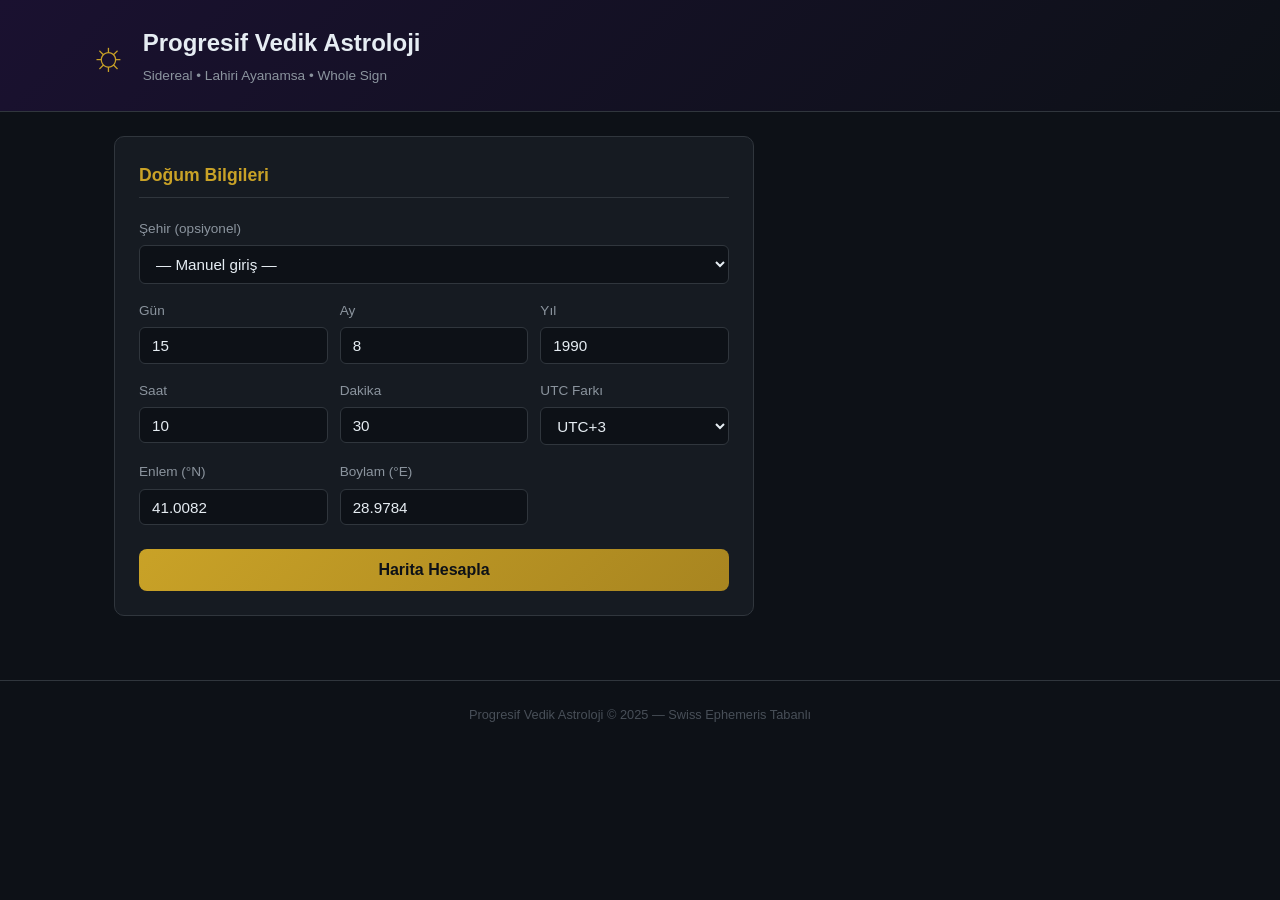
==== templates/index.html @ f2f2646b "feat: Vedik astroloji harita hesaplayıcı web uygulaması Flask tabanlı web uygulaması olarak Vedik as" ====
<!DOCTYPE html>
<html lang="tr">
<head>
    <meta charset="UTF-8">
    <meta name="viewport" content="width=device-width, initial-scale=1.0">
    <title>Progresif Vedik Astroloji Haritası</title>
    <link rel="stylesheet" href="/static/css/style.css">
</head>
<body>

<!-- ── Header ────────────────────────────────────────────────── -->
<header class="app-header">
    <div class="header-content">
        <div class="logo">&#9788;</div>
        <div>
            <h1>Progresif Vedik Astroloji</h1>
            <p class="subtitle">Sidereal &bull; Lahiri Ayanamsa &bull; Whole Sign</p>
        </div>
    </div>
</header>

<!-- ── Main ──────────────────────────────────────────────────── -->
<main class="container">

    <!-- Input Form -->
    <section class="card form-card">
        <h2 class="card-title">Doğum Bilgileri</h2>
        <form id="chart-form">
            <!-- Şehir Seçimi -->
            <div class="form-group">
                <label for="city-select">Şehir (opsiyonel)</label>
                <select id="city-select">
                    <option value="">— Manuel giriş —</option>
                    <optgroup label="Türkiye">
                        <option value="41.0082,28.9784,3">İstanbul</option>
                        <option value="39.9334,32.8597,3">Ankara</option>
                        <option value="38.4237,27.1428,3">İzmir</option>
                        <option value="36.8969,30.7133,3">Antalya</option>
                        <option value="40.1885,29.0610,3">Bursa</option>
                        <option value="38.7312,35.4787,3">Kayseri</option>
                        <option value="37.0000,35.3213,3">Adana</option>
                        <option value="39.7477,37.0179,3">Sivas</option>
                        <option value="41.2867,36.33,3">Samsun</option>
                        <option value="39.9208,32.8541,3">Konya</option>
                        <option value="37.7765,29.0864,3">Denizli</option>
                        <option value="40.6565,29.2868,3">Kocaeli</option>
                        <option value="37.2153,28.3636,3">Muğla</option>
                        <option value="39.6484,27.8826,3">Balıkesir</option>
                        <option value="40.7667,30.3933,3">Sakarya</option>
                        <option value="41.2061,32.6204,3">Kastamonu</option>
                        <option value="40.2969,36.5544,3">Tokat</option>
                        <option value="39.7767,30.5206,3">Eskişehir</option>
                        <option value="37.7648,30.2889,3">Burdur</option>
                        <option value="37.0662,37.3833,3">Gaziantep</option>
                        <option value="37.9158,40.2189,3">Diyarbakır</option>
                        <option value="39.9035,41.2679,3">Erzurum</option>
                        <option value="41.0027,40.5234,3">Trabzon</option>
                        <option value="38.3552,38.3095,3">Elazığ</option>
                        <option value="38.7412,43.0,3">Van</option>
                    </optgroup>
                    <optgroup label="Uluslararası">
                        <option value="51.5074,-0.1278,0">Londra</option>
                        <option value="40.7128,-74.0060,-5">New York</option>
                        <option value="28.6139,77.2090,5.5">New Delhi</option>
                        <option value="52.5200,13.4050,1">Berlin</option>
                        <option value="48.8566,2.3522,1">Paris</option>
                        <option value="55.7558,37.6173,3">Moskova</option>
                        <option value="35.6762,139.6503,9">Tokyo</option>
                        <option value="-33.8688,151.2093,10">Sidney</option>
                        <option value="34.0522,-118.2437,-8">Los Angeles</option>
                        <option value="25.2048,55.2708,4">Dubai</option>
                    </optgroup>
                </select>
            </div>

            <!-- Tarih -->
            <div class="form-row">
                <div class="form-group">
                    <label for="day">Gün</label>
                    <input type="number" id="day" min="1" max="31" value="15" required>
                </div>
                <div class="form-group">
                    <label for="month">Ay</label>
                    <input type="number" id="month" min="1" max="12" value="8" required>
                </div>
                <div class="form-group">
                    <label for="year">Yıl</label>
                    <input type="number" id="year" min="1900" max="2100" value="1990" required>
                </div>
            </div>

            <!-- Saat -->
            <div class="form-row">
                <div class="form-group">
                    <label for="hour">Saat</label>
                    <input type="number" id="hour" min="0" max="23" value="10" required>
                </div>
                <div class="form-group">
                    <label for="minute">Dakika</label>
                    <input type="number" id="minute" min="0" max="59" value="30" required>
                </div>
                <div class="form-group">
                    <label for="tz_offset">UTC Farkı</label>
                    <select id="tz_offset">
                        <option value="-12">UTC-12</option>
                        <option value="-11">UTC-11</option>
                        <option value="-10">UTC-10</option>
                        <option value="-9">UTC-9</option>
                        <option value="-8">UTC-8</option>
                        <option value="-7">UTC-7</option>
                        <option value="-6">UTC-6</option>
                        <option value="-5">UTC-5</option>
                        <option value="-4">UTC-4</option>
                        <option value="-3">UTC-3</option>
                        <option value="-2">UTC-2</option>
                        <option value="-1">UTC-1</option>
                        <option value="0">UTC+0</option>
                        <option value="1">UTC+1</option>
                        <option value="2">UTC+2</option>
                        <option value="3" selected>UTC+3</option>
                        <option value="3.5">UTC+3:30</option>
                        <option value="4">UTC+4</option>
                        <option value="4.5">UTC+4:30</option>
                        <option value="5">UTC+5</option>
                        <option value="5.5">UTC+5:30</option>
                        <option value="5.75">UTC+5:45</option>
                        <option value="6">UTC+6</option>
                        <option value="7">UTC+7</option>
                        <option value="8">UTC+8</option>
                        <option value="9">UTC+9</option>
                        <option value="9.5">UTC+9:30</option>
                        <option value="10">UTC+10</option>
                        <option value="11">UTC+11</option>
                        <option value="12">UTC+12</option>
                    </select>
                </div>
            </div>

            <!-- Koordinatlar -->
            <div class="form-row">
                <div class="form-group">
                    <label for="lat">Enlem (°N)</label>
                    <input type="number" id="lat" step="0.0001" min="-90" max="90" value="41.0082" required>
                </div>
                <div class="form-group">
                    <label for="lon">Boylam (°E)</label>
                    <input type="number" id="lon" step="0.0001" min="-180" max="180" value="28.9784" required>
                </div>
            </div>

            <button type="submit" class="btn-calculate" id="btn-calculate">
                <span class="btn-text">Harita Hesapla</span>
                <span class="btn-loading" style="display:none;">Hesaplanıyor...</span>
            </button>
        </form>
    </section>

    <!-- Error -->
    <div id="error-box" class="error-box" style="display:none;"></div>

    <!-- Results -->
    <section id="results" style="display:none;">

        <!-- Summary -->
        <div class="card summary-card">
            <h2 class="card-title">Harita Özeti</h2>
            <div class="summary-grid" id="summary-content"></div>
        </div>

        <!-- Charts -->
        <div class="charts-row">
            <div class="card chart-card">
                <h2 class="card-title">D1 Rasi Haritası</h2>
                <div class="chart-container" id="d1-chart"></div>
            </div>
            <div class="card chart-card">
                <h2 class="card-title">D9 Navamsha Haritası</h2>
                <div class="chart-container" id="d9-chart"></div>
            </div>
        </div>

        <!-- Planet Table -->
        <div class="card">
            <h2 class="card-title">Gezegen Pozisyonları (D1 Rasi)</h2>
            <div class="table-wrapper">
                <table class="data-table" id="planets-table">
                    <thead>
                        <tr>
                            <th>Gezegen</th>
                            <th>Burç</th>
                            <th>Derece</th>
                            <th>Ev</th>
                            <th>R</th>
                        </tr>
                    </thead>
                    <tbody></tbody>
                </table>
            </div>
        </div>

        <!-- Nakshatra Table -->
        <div class="card">
            <h2 class="card-title">Nakshatra Bilgileri</h2>
            <div class="table-wrapper">
                <table class="data-table" id="nakshatra-table">
                    <thead>
                        <tr>
                            <th>Gezegen</th>
                            <th>Nakshatra</th>
                            <th>Pada</th>
                            <th>Lord</th>
                        </tr>
                    </thead>
                    <tbody></tbody>
                </table>
            </div>
        </div>

        <!-- Navamsha Table -->
        <div class="card">
            <h2 class="card-title">D9 Navamsha Pozisyonları</h2>
            <div class="table-wrapper">
                <table class="data-table" id="navamsha-table">
                    <thead>
                        <tr>
                            <th>Gezegen</th>
                            <th>D9 Burç</th>
                            <th>D9 Derece</th>
                        </tr>
                    </thead>
                    <tbody></tbody>
                </table>
            </div>
        </div>

        <!-- Dasha Table -->
        <div class="card">
            <h2 class="card-title">Vimshottari Maha Dasha</h2>
            <div class="table-wrapper">
                <table class="data-table" id="dasha-table">
                    <thead>
                        <tr>
                            <th>Dasha Lord</th>
                            <th>Süre (Yıl)</th>
                            <th>Başlangıç</th>
                            <th>Bitiş</th>
                            <th></th>
                        </tr>
                    </thead>
                    <tbody></tbody>
                </table>
            </div>
        </div>

        <!-- Footer Note -->
        <div class="card note-card">
            <p>Tüm pozisyonlar <strong>Sidereal (Lahiri Ayanamsa)</strong> sistemindedir. Ev sistemi: <strong>Whole Sign</strong>.</p>
        </div>

    </section>
</main>

<footer class="app-footer">
    <p>Progresif Vedik Astroloji &copy; 2025 &mdash; Swiss Ephemeris Tabanlı</p>
</footer>

<script src="/static/js/chart.js"></script>
</body>
</html>
---- static/css/style.css ----
/* ── Progresif Vedik Astroloji — Tema ─────────────────────────── */

:root {
    --bg-primary: #0d1117;
    --bg-card: #161b22;
    --bg-input: #0d1117;
    --border: #30363d;
    --border-focus: #c9a227;
    --accent-gold: #c9a227;
    --accent-gold-dim: rgba(201, 162, 39, 0.15);
    --accent-purple: #7c5cbf;
    --text-primary: #e6edf3;
    --text-secondary: #8b949e;
    --text-muted: #484f58;
    --danger: #f85149;
    --success: #3fb950;

    /* Planet Colors */
    --planet-su: #f0a030;
    --planet-mo: #c0c8d8;
    --planet-ma: #e05040;
    --planet-me: #50b860;
    --planet-ju: #e8b030;
    --planet-ve: #d870b8;
    --planet-sa: #5888c8;
    --planet-ra: #808890;
    --planet-ke: #808890;
}

* {
    margin: 0;
    padding: 0;
    box-sizing: border-box;
}

body {
    font-family: -apple-system, BlinkMacSystemFont, "Segoe UI", Roboto,
                 "Helvetica Neue", Arial, sans-serif;
    background: var(--bg-primary);
    color: var(--text-primary);
    line-height: 1.6;
    min-height: 100vh;
}

/* ── Header ──────────────────────────────────────────────────── */

.app-header {
    background: linear-gradient(135deg, #1a1130 0%, #0d1117 100%);
    border-bottom: 1px solid var(--border);
    padding: 1.5rem 2rem;
}

.header-content {
    max-width: 1100px;
    margin: 0 auto;
    display: flex;
    align-items: center;
    gap: 1rem;
}

.logo {
    font-size: 2.5rem;
    color: var(--accent-gold);
    line-height: 1;
}

.app-header h1 {
    font-size: 1.5rem;
    font-weight: 700;
    color: var(--text-primary);
}

.subtitle {
    font-size: 0.85rem;
    color: var(--text-secondary);
    margin-top: 0.15rem;
}

/* ── Container ───────────────────────────────────────────────── */

.container {
    max-width: 1100px;
    margin: 0 auto;
    padding: 1.5rem;
}

/* ── Cards ────────────────────────────────────────────────────── */

.card {
    background: var(--bg-card);
    border: 1px solid var(--border);
    border-radius: 10px;
    padding: 1.5rem;
    margin-bottom: 1.5rem;
}

.card-title {
    font-size: 1.1rem;
    font-weight: 600;
    color: var(--accent-gold);
    margin-bottom: 1.25rem;
    padding-bottom: 0.5rem;
    border-bottom: 1px solid var(--border);
}

/* ── Form ─────────────────────────────────────────────────────── */

.form-card {
    max-width: 640px;
}

.form-group {
    margin-bottom: 1rem;
}

.form-group label {
    display: block;
    font-size: 0.85rem;
    color: var(--text-secondary);
    margin-bottom: 0.35rem;
    font-weight: 500;
}

.form-group input,
.form-group select {
    width: 100%;
    padding: 0.55rem 0.75rem;
    background: var(--bg-input);
    border: 1px solid var(--border);
    border-radius: 6px;
    color: var(--text-primary);
    font-size: 0.95rem;
    transition: border-color 0.2s;
}

.form-group input:focus,
.form-group select:focus {
    outline: none;
    border-color: var(--border-focus);
    box-shadow: 0 0 0 3px var(--accent-gold-dim);
}

.form-row {
    display: grid;
    grid-template-columns: repeat(3, 1fr);
    gap: 0.75rem;
}

.btn-calculate {
    width: 100%;
    padding: 0.75rem;
    margin-top: 0.5rem;
    background: linear-gradient(135deg, var(--accent-gold), #a88520);
    border: none;
    border-radius: 8px;
    color: #0d1117;
    font-size: 1rem;
    font-weight: 700;
    cursor: pointer;
    transition: opacity 0.2s, transform 0.1s;
}

.btn-calculate:hover {
    opacity: 0.9;
}

.btn-calculate:active {
    transform: scale(0.98);
}

.btn-calculate:disabled {
    opacity: 0.5;
    cursor: not-allowed;
}

/* ── Error ────────────────────────────────────────────────────── */

.error-box {
    background: rgba(248, 81, 73, 0.1);
    border: 1px solid var(--danger);
    border-radius: 8px;
    padding: 1rem 1.25rem;
    margin-bottom: 1.5rem;
    color: var(--danger);
    font-size: 0.9rem;
}

/* ── Summary ──────────────────────────────────────────────────── */

.summary-grid {
    display: grid;
    grid-template-columns: repeat(auto-fit, minmax(200px, 1fr));
    gap: 1rem;
}

.summary-item {
    background: var(--bg-primary);
    border: 1px solid var(--border);
    border-radius: 8px;
    padding: 0.85rem 1rem;
}

.summary-item .label {
    font-size: 0.75rem;
    color: var(--text-secondary);
    text-transform: uppercase;
    letter-spacing: 0.05em;
    margin-bottom: 0.25rem;
}

.summary-item .value {
    font-size: 1rem;
    font-weight: 600;
    color: var(--text-primary);
}

.summary-item .value.gold {
    color: var(--accent-gold);
}

/* ── Charts ───────────────────────────────────────────────────── */

.charts-row {
    display: grid;
    grid-template-columns: 1fr 1fr;
    gap: 1.5rem;
    margin-bottom: 1.5rem;
}

.chart-card {
    margin-bottom: 0;
}

.chart-container {
    display: flex;
    justify-content: center;
    align-items: center;
    padding: 0.5rem;
}

.chart-container svg {
    max-width: 100%;
    height: auto;
}

/* ── Tables ───────────────────────────────────────────────────── */

.table-wrapper {
    overflow-x: auto;
}

.data-table {
    width: 100%;
    border-collapse: collapse;
    font-size: 0.9rem;
}

.data-table thead th {
    text-align: left;
    padding: 0.6rem 0.75rem;
    font-size: 0.8rem;
    color: var(--text-secondary);
    text-transform: uppercase;
    letter-spacing: 0.04em;
    border-bottom: 1px solid var(--border);
    white-space: nowrap;
}

.data-table tbody td {
    padding: 0.55rem 0.75rem;
    border-bottom: 1px solid rgba(48, 54, 61, 0.5);
    white-space: nowrap;
}

.data-table tbody tr:hover {
    background: rgba(201, 162, 39, 0.04);
}

.data-table tbody tr:last-child td {
    border-bottom: none;
}

.retro-badge {
    display: inline-block;
    background: rgba(248, 81, 73, 0.15);
    color: var(--danger);
    font-size: 0.75rem;
    font-weight: 700;
    padding: 0.1rem 0.4rem;
    border-radius: 4px;
}

.birth-badge {
    display: inline-block;
    background: var(--accent-gold-dim);
    color: var(--accent-gold);
    font-size: 0.75rem;
    font-weight: 600;
    padding: 0.1rem 0.5rem;
    border-radius: 4px;
}

/* Planet color classes */
.planet-Su { color: var(--planet-su); }
.planet-Mo { color: var(--planet-mo); }
.planet-Ma { color: var(--planet-ma); }
.planet-Me { color: var(--planet-me); }
.planet-Ju { color: var(--planet-ju); }
.planet-Ve { color: var(--planet-ve); }
.planet-Sa { color: var(--planet-sa); }
.planet-Ra { color: var(--planet-ra); }
.planet-Ke { color: var(--planet-ke); }

/* ── Note Card ────────────────────────────────────────────────── */

.note-card {
    text-align: center;
    font-size: 0.85rem;
    color: var(--text-secondary);
}

.note-card strong {
    color: var(--text-primary);
}

/* ── Footer ───────────────────────────────────────────────────── */

.app-footer {
    text-align: center;
    padding: 1.5rem;
    font-size: 0.8rem;
    color: var(--text-muted);
    border-top: 1px solid var(--border);
    margin-top: 1rem;
}

/* ── Responsive ───────────────────────────────────────────────── */

@media (max-width: 768px) {
    .charts-row {
        grid-template-columns: 1fr;
    }

    .form-row {
        grid-template-columns: 1fr 1fr;
    }

    .summary-grid {
        grid-template-columns: 1fr 1fr;
    }

    .container {
        padding: 1rem;
    }

    .app-header {
        padding: 1rem;
    }
}

@media (max-width: 480px) {
    .form-row {
        grid-template-columns: 1fr;
    }

    .summary-grid {
        grid-template-columns: 1fr;
    }
}
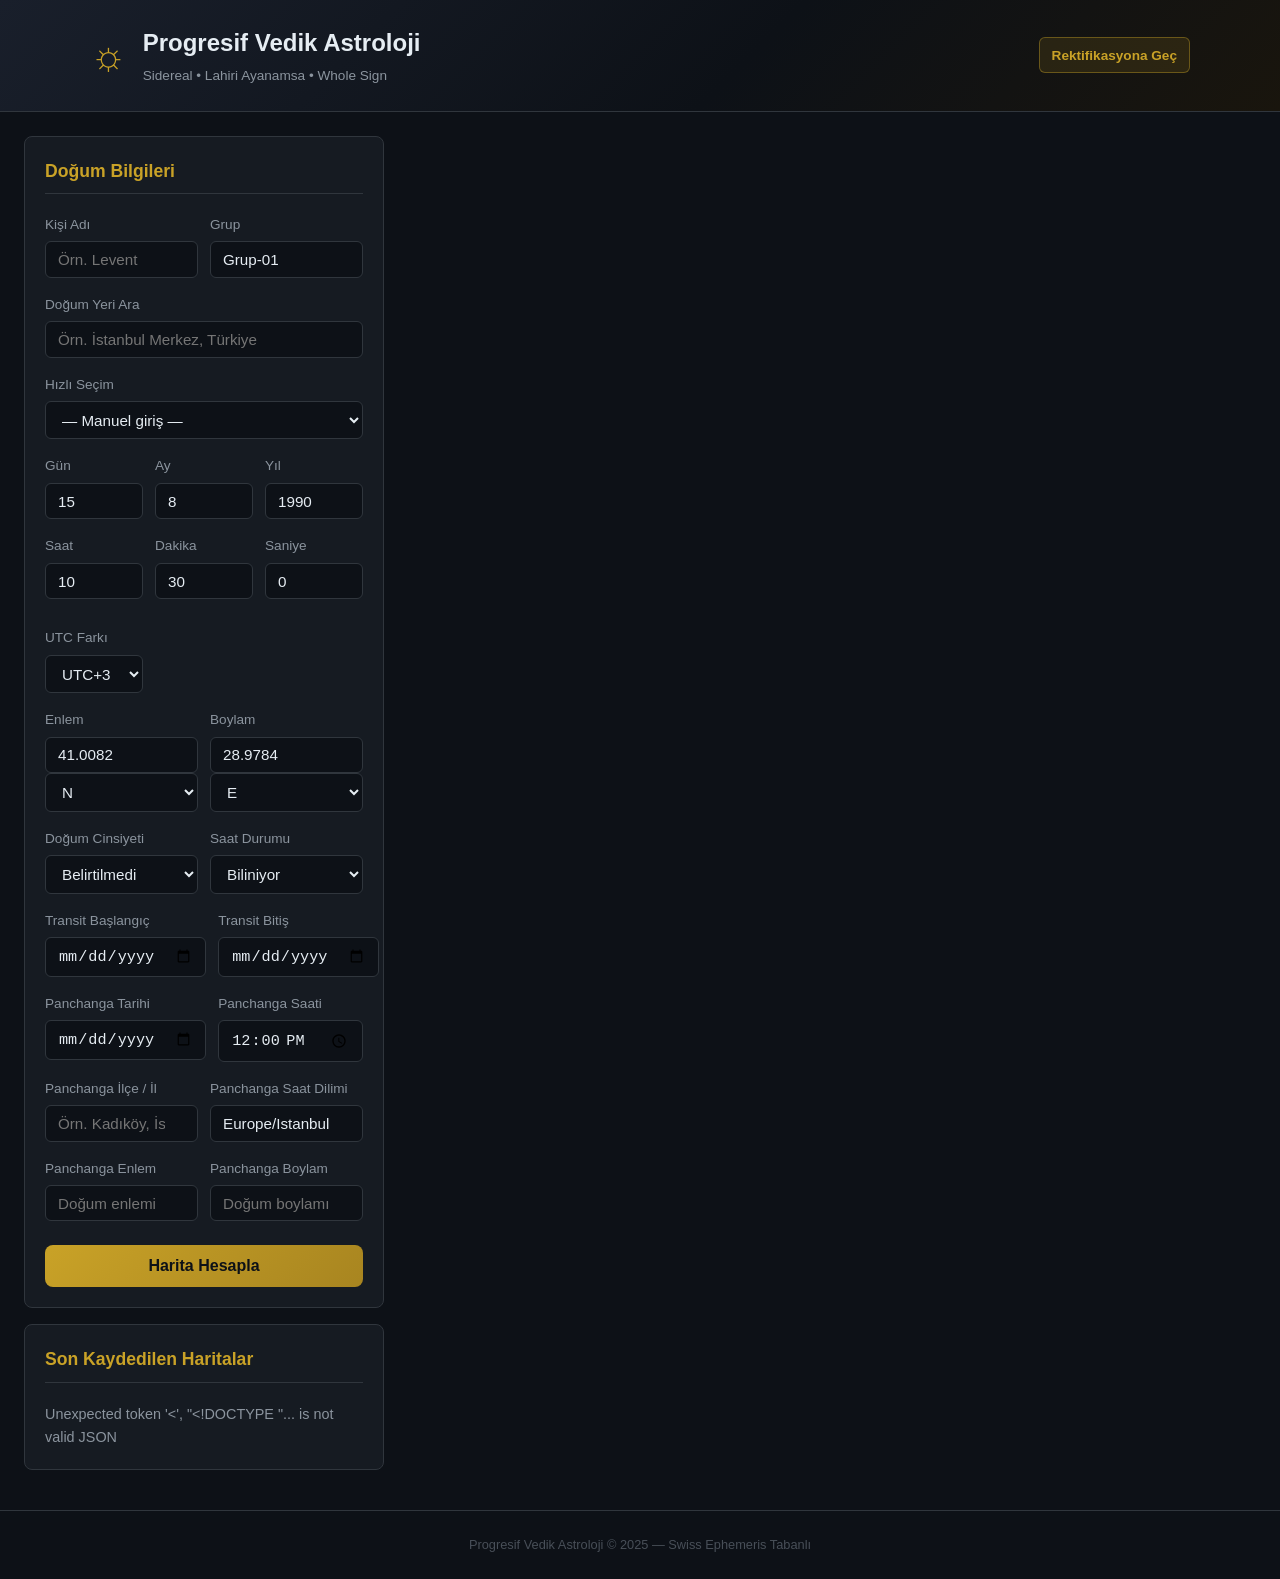
==== commit 02c40a9c: "checkpoint: engine 0.3.0 + mimari durum raporu + CLAUDE.md guncelleme" ====
--- a/templates/index.html
+++ b/templates/index.html
@@ -4,6 +4,11 @@
     <meta charset="UTF-8">
     <meta name="viewport" content="width=device-width, initial-scale=1.0">
     <title>Progresif Vedik Astroloji Haritası</title>
+    <script>
+        if (window.location.protocol === 'file:') {
+            window.location.replace('http://127.0.0.1:5000/');
+        }
+    </script>
     <link rel="stylesheet" href="/static/css/style.css">
 </head>
 <body>
@@ -16,92 +21,123 @@
             <h1>Progresif Vedik Astroloji</h1>
             <p class="subtitle">Sidereal &bull; Lahiri Ayanamsa &bull; Whole Sign</p>
         </div>
+        <div class="header-actions">
+            <button
+                class="header-link-button"
+                id="btn-open-rectification"
+                type="button"
+            >Rektifikasyona Geç</button>
+        </div>
     </div>
 </header>
 
 <!-- ── Main ──────────────────────────────────────────────────── -->
 <main class="container">
 
-    <!-- Input Form -->
-    <section class="card form-card">
-        <h2 class="card-title">Doğum Bilgileri</h2>
-        <form id="chart-form">
-            <!-- Şehir Seçimi -->
-            <div class="form-group">
-                <label for="city-select">Şehir (opsiyonel)</label>
-                <select id="city-select">
-                    <option value="">— Manuel giriş —</option>
-                    <optgroup label="Türkiye">
-                        <option value="41.0082,28.9784,3">İstanbul</option>
-                        <option value="39.9334,32.8597,3">Ankara</option>
-                        <option value="38.4237,27.1428,3">İzmir</option>
-                        <option value="36.8969,30.7133,3">Antalya</option>
-                        <option value="40.1885,29.0610,3">Bursa</option>
-                        <option value="38.7312,35.4787,3">Kayseri</option>
-                        <option value="37.0000,35.3213,3">Adana</option>
-                        <option value="39.7477,37.0179,3">Sivas</option>
-                        <option value="41.2867,36.33,3">Samsun</option>
-                        <option value="39.9208,32.8541,3">Konya</option>
-                        <option value="37.7765,29.0864,3">Denizli</option>
-                        <option value="40.6565,29.2868,3">Kocaeli</option>
-                        <option value="37.2153,28.3636,3">Muğla</option>
-                        <option value="39.6484,27.8826,3">Balıkesir</option>
-                        <option value="40.7667,30.3933,3">Sakarya</option>
-                        <option value="41.2061,32.6204,3">Kastamonu</option>
-                        <option value="40.2969,36.5544,3">Tokat</option>
-                        <option value="39.7767,30.5206,3">Eskişehir</option>
-                        <option value="37.7648,30.2889,3">Burdur</option>
-                        <option value="37.0662,37.3833,3">Gaziantep</option>
-                        <option value="37.9158,40.2189,3">Diyarbakır</option>
-                        <option value="39.9035,41.2679,3">Erzurum</option>
-                        <option value="41.0027,40.5234,3">Trabzon</option>
-                        <option value="38.3552,38.3095,3">Elazığ</option>
-                        <option value="38.7412,43.0,3">Van</option>
-                    </optgroup>
-                    <optgroup label="Uluslararası">
-                        <option value="51.5074,-0.1278,0">Londra</option>
-                        <option value="40.7128,-74.0060,-5">New York</option>
-                        <option value="28.6139,77.2090,5.5">New Delhi</option>
-                        <option value="52.5200,13.4050,1">Berlin</option>
-                        <option value="48.8566,2.3522,1">Paris</option>
-                        <option value="55.7558,37.6173,3">Moskova</option>
-                        <option value="35.6762,139.6503,9">Tokyo</option>
-                        <option value="-33.8688,151.2093,10">Sidney</option>
-                        <option value="34.0522,-118.2437,-8">Los Angeles</option>
-                        <option value="25.2048,55.2708,4">Dubai</option>
-                    </optgroup>
-                </select>
-            </div>
-
-            <!-- Tarih -->
-            <div class="form-row">
-                <div class="form-group">
-                    <label for="day">Gün</label>
-                    <input type="number" id="day" min="1" max="31" value="15" required>
-                </div>
-                <div class="form-group">
-                    <label for="month">Ay</label>
-                    <input type="number" id="month" min="1" max="12" value="8" required>
-                </div>
-                <div class="form-group">
-                    <label for="year">Yıl</label>
-                    <input type="number" id="year" min="1900" max="2100" value="1990" required>
-                </div>
-            </div>
-
-            <!-- Saat -->
-            <div class="form-row">
-                <div class="form-group">
-                    <label for="hour">Saat</label>
-                    <input type="number" id="hour" min="0" max="23" value="10" required>
-                </div>
-                <div class="form-group">
-                    <label for="minute">Dakika</label>
-                    <input type="number" id="minute" min="0" max="59" value="30" required>
-                </div>
-                <div class="form-group">
-                    <label for="tz_offset">UTC Farkı</label>
-                    <select id="tz_offset">
+    <div class="workspace-grid">
+        <!-- Input Form -->
+        <aside class="control-panel">
+            <section class="card form-card">
+                <h2 class="card-title">Doğum Bilgileri</h2>
+                <form id="chart-form">
+                    <!-- Kişi -->
+                    <div class="form-row compact">
+                        <div class="form-group">
+                            <label for="person-name">Kişi Adı</label>
+                            <input type="text" id="person-name" placeholder="Örn. Levent">
+                        </div>
+                        <div class="form-group">
+                            <label for="group-name">Grup</label>
+                            <input type="text" id="group-name" value="Grup-01">
+                        </div>
+                    </div>
+
+                    <!-- Şehir Seçimi -->
+                    <div class="form-group">
+                        <label for="birth-place-search">Doğum Yeri Ara</label>
+                        <input type="text" id="birth-place-search" list="birth-place-options" placeholder="Örn. İstanbul Merkez, Türkiye">
+                        <datalist id="birth-place-options"></datalist>
+                    </div>
+
+                    <div class="form-group">
+                        <label for="city-select">Hızlı Seçim</label>
+                        <select id="city-select">
+                            <option value="">— Manuel giriş —</option>
+                            <optgroup label="Türkiye">
+                                <option value="41.0082,28.9784,3">İstanbul</option>
+                                <option value="39.9334,32.8597,3">Ankara</option>
+                                <option value="38.4237,27.1428,3">İzmir</option>
+                                <option value="36.8969,30.7133,3">Antalya</option>
+                                <option value="40.1885,29.0610,3">Bursa</option>
+                                <option value="38.7312,35.4787,3">Kayseri</option>
+                                <option value="37.0000,35.3213,3">Adana</option>
+                                <option value="39.7477,37.0179,3">Sivas</option>
+                                <option value="41.2867,36.33,3">Samsun</option>
+                                <option value="39.9208,32.8541,3">Konya</option>
+                                <option value="37.7765,29.0864,3">Denizli</option>
+                                <option value="40.6565,29.2868,3">Kocaeli</option>
+                                <option value="37.2153,28.3636,3">Muğla</option>
+                                <option value="39.6484,27.8826,3">Balıkesir</option>
+                                <option value="40.7667,30.3933,3">Sakarya</option>
+                                <option value="41.2061,32.6204,3">Kastamonu</option>
+                                <option value="40.2969,36.5544,3">Tokat</option>
+                                <option value="39.7767,30.5206,3">Eskişehir</option>
+                                <option value="37.7648,30.2889,3">Burdur</option>
+                                <option value="37.0662,37.3833,3">Gaziantep</option>
+                                <option value="37.9158,40.2189,3">Diyarbakır</option>
+                                <option value="39.9035,41.2679,3">Erzurum</option>
+                                <option value="41.0027,40.5234,3">Trabzon</option>
+                                <option value="38.3552,38.3095,3">Elazığ</option>
+                                <option value="38.7412,43.0,3">Van</option>
+                            </optgroup>
+                            <optgroup label="Uluslararası">
+                                <option value="51.5074,-0.1278,0">Londra</option>
+                                <option value="40.7128,-74.0060,-5">New York</option>
+                                <option value="28.6139,77.2090,5.5">New Delhi</option>
+                                <option value="52.5200,13.4050,1">Berlin</option>
+                                <option value="48.8566,2.3522,1">Paris</option>
+                                <option value="55.7558,37.6173,3">Moskova</option>
+                                <option value="35.6762,139.6503,9">Tokyo</option>
+                                <option value="-33.8688,151.2093,10">Sidney</option>
+                                <option value="34.0522,-118.2437,-8">Los Angeles</option>
+                                <option value="25.2048,55.2708,4">Dubai</option>
+                            </optgroup>
+                        </select>
+                    </div>
+
+                    <!-- Tarih -->
+                    <div class="form-row">
+                        <div class="form-group">
+                            <label for="day">Gün</label>
+                            <input type="number" id="day" min="1" max="31" value="15" required>
+                        </div>
+                        <div class="form-group">
+                            <label for="month">Ay</label>
+                            <input type="number" id="month" min="1" max="12" value="8" required>
+                        </div>
+                        <div class="form-group">
+                            <label for="year">Yıl</label>
+                            <input type="number" id="year" min="1900" max="2100" value="1990" required>
+                        </div>
+                    </div>
+
+                    <!-- Saat -->
+                    <div class="form-row">
+                        <div class="form-group">
+                            <label for="hour">Saat</label>
+                            <input type="number" id="hour" min="0" max="23" value="10" required>
+                        </div>
+                        <div class="form-group">
+                            <label for="minute">Dakika</label>
+                            <input type="number" id="minute" min="0" max="59" value="30" required>
+                        </div>
+                        <div class="form-group">
+                            <label for="second">Saniye</label>
+                            <input type="number" id="second" min="0" max="59" value="0" required>
+                        </div>
+                        <div class="form-group">
+                            <label for="tz_offset">UTC Farkı</label>
+                            <select id="tz_offset">
                         <option value="-12">UTC-12</option>
                         <option value="-11">UTC-11</option>
                         <option value="-10">UTC-10</option>
@@ -132,132 +168,435 @@
                         <option value="10">UTC+10</option>
                         <option value="11">UTC+11</option>
                         <option value="12">UTC+12</option>
-                    </select>
-                </div>
-            </div>
-
-            <!-- Koordinatlar -->
-            <div class="form-row">
-                <div class="form-group">
-                    <label for="lat">Enlem (°N)</label>
-                    <input type="number" id="lat" step="0.0001" min="-90" max="90" value="41.0082" required>
-                </div>
-                <div class="form-group">
-                    <label for="lon">Boylam (°E)</label>
-                    <input type="number" id="lon" step="0.0001" min="-180" max="180" value="28.9784" required>
-                </div>
-            </div>
-
-            <button type="submit" class="btn-calculate" id="btn-calculate">
-                <span class="btn-text">Harita Hesapla</span>
-                <span class="btn-loading" style="display:none;">Hesaplanıyor...</span>
-            </button>
-        </form>
-    </section>
-
-    <!-- Error -->
-    <div id="error-box" class="error-box" style="display:none;"></div>
-
-    <!-- Results -->
-    <section id="results" style="display:none;">
-
-        <!-- Summary -->
-        <div class="card summary-card">
-            <h2 class="card-title">Harita Özeti</h2>
-            <div class="summary-grid" id="summary-content"></div>
+                            </select>
+                        </div>
+                    </div>
+
+                    <!-- Koordinatlar -->
+                    <div class="form-row compact">
+                        <div class="form-group">
+                            <label for="lat">Enlem</label>
+                            <input type="number" id="lat" step="0.0001" min="-90" max="90" value="41.0082" required>
+                            <select id="lat_direction">
+                                <option value="N" selected>N</option>
+                                <option value="S">S</option>
+                            </select>
+                        </div>
+                        <div class="form-group">
+                            <label for="lon">Boylam</label>
+                            <input type="number" id="lon" step="0.0001" min="-180" max="180" value="28.9784" required>
+                            <select id="lon_direction">
+                                <option value="E" selected>E</option>
+                                <option value="W">W</option>
+                            </select>
+                        </div>
+                    </div>
+
+                    <div class="form-row compact">
+                        <div class="form-group">
+                            <label for="birth-sex">Doğum Cinsiyeti</label>
+                            <select id="birth-sex">
+                                <option value="">Belirtilmedi</option>
+                                <option value="female">Kadın</option>
+                                <option value="male">Erkek</option>
+                            </select>
+                        </div>
+                        <div class="form-group">
+                            <label for="birth-time-status">Saat Durumu</label>
+                            <select id="birth-time-status">
+                                <option value="unknown">Rektifikasyonsuz</option>
+                                <option value="known" selected>Biliniyor</option>
+                                <option value="rectified">Rektifikasyonlu</option>
+                            </select>
+                        </div>
+                    </div>
+
+                    <!-- Transit Referansı -->
+                    <div class="form-row compact">
+                        <div class="form-group">
+                            <label for="transit-start-date">Transit Başlangıç</label>
+                            <input type="date" id="transit-start-date">
+                        </div>
+                        <div class="form-group">
+                            <label for="transit-end-date">Transit Bitiş</label>
+                            <input type="date" id="transit-end-date">
+                        </div>
+                    </div>
+
+                    <!-- Panchanga Referansı -->
+                    <div class="form-row compact">
+                        <div class="form-group">
+                            <label for="panchanga-date">Panchanga Tarihi</label>
+                            <input type="date" id="panchanga-date">
+                        </div>
+                        <div class="form-group">
+                            <label for="panchanga-time">Panchanga Saati</label>
+                            <input type="time" id="panchanga-time" value="12:00">
+                        </div>
+                    </div>
+                    <div class="form-row compact">
+                        <div class="form-group">
+                            <label for="panchanga-place">Panchanga İlçe / İl</label>
+                            <input type="text" id="panchanga-place" list="panchanga-place-options" placeholder="Örn. Kadıköy, İstanbul">
+                            <datalist id="panchanga-place-options"></datalist>
+                        </div>
+                        <div class="form-group">
+                            <label for="panchanga-timezone-id">Panchanga Saat Dilimi</label>
+                            <input type="text" id="panchanga-timezone-id" value="Europe/Istanbul">
+                        </div>
+                    </div>
+                    <div class="form-row compact">
+                        <div class="form-group">
+                            <label for="panchanga-lat">Panchanga Enlem</label>
+                            <input type="number" id="panchanga-lat" step="0.0001" min="-90" max="90" placeholder="Doğum enlemi">
+                        </div>
+                        <div class="form-group">
+                            <label for="panchanga-lon">Panchanga Boylam</label>
+                            <input type="number" id="panchanga-lon" step="0.0001" min="-180" max="180" placeholder="Doğum boylamı">
+                        </div>
+                    </div>
+
+                    <button type="submit" class="btn-calculate" id="btn-calculate">
+                        <span class="btn-text">Harita Hesapla</span>
+                        <span class="btn-loading" style="display:none;">Hesaplanıyor...</span>
+                    </button>
+                </form>
+            </section>
+
+            <section class="card recent-saves-card">
+                <h2 class="card-title">Son Kaydedilen Haritalar</h2>
+                <div class="recent-saves-list" id="recent-saves-list" aria-live="polite">
+                    <p class="recent-empty">Henüz kayıt yok.</p>
+                </div>
+            </section>
+        </aside>
+
+        <div class="dashboard-area">
+            <!-- Error -->
+            <div id="error-box" class="error-box" style="display:none;"></div>
+
+            <!-- Results -->
+            <section id="results" style="display:none;">
+                <div class="dashboard-header">
+                    <div>
+                        <p class="eyebrow">Hesaplanan Harita</p>
+                        <h2>Okuma Paneli</h2>
+                    </div>
+                    <div class="result-tabs" role="tablist" aria-label="Harita bölümleri">
+                        <button class="tab-button active" type="button" role="tab" aria-selected="true" aria-controls="panel-basic" data-tab="basic">Temel Harita</button>
+                        <button class="tab-button" type="button" role="tab" aria-selected="false" aria-controls="panel-strengths" data-tab="strengths">Gezegen Güçleri</button>
+                        <button class="tab-button" type="button" role="tab" aria-selected="false" aria-controls="panel-dashas" data-tab="dashas">Dasha Ağacı</button>
+                        <button class="tab-button" type="button" role="tab" aria-selected="false" aria-controls="panel-yogas" data-tab="yogas">Yogalar</button>
+                        <button class="tab-button" type="button" role="tab" aria-selected="false" aria-controls="panel-special-lagnas" data-tab="special-lagnas">Özel Lagnalar</button>
+                        <button class="tab-button" type="button" role="tab" aria-selected="false" aria-controls="panel-transits" data-tab="transits">Transitler</button>
+                        <button class="tab-button" type="button" role="tab" aria-selected="false" aria-controls="panel-rectification" data-tab="rectification">Rektifikasyon</button>
+                        <button class="tab-button" type="button" role="tab" aria-selected="false" aria-controls="panel-expert-copy" data-tab="expert-copy">Uzman Kopya Paketi</button>
+                    </div>
+                    <div class="result-actions">
+                        <button class="btn-save" type="button" id="btn-save-vault">Vault’a Kaydet</button>
+                        <div class="vault-status" id="vault-status" aria-live="polite"></div>
+                    </div>
+                </div>
+
+                <div class="tab-panel active" id="panel-basic" role="tabpanel" data-panel="basic">
+                    <!-- Summary -->
+                    <div class="card summary-card">
+                        <h2 class="card-title">Harita Özeti</h2>
+                        <div class="summary-grid" id="summary-content"></div>
+                    </div>
+
+                    <!-- Data Quality -->
+                    <div class="card quality-card">
+                        <h2 class="card-title">Veri Kalitesi ve Eksik Katmanlar</h2>
+                        <div class="quality-content" id="quality-content"></div>
+                    </div>
+
+                    <!-- Charts -->
+                    <div class="charts-row">
+                        <div class="card chart-card">
+                            <h2 class="card-title">D1 Rasi Haritası</h2>
+                            <div class="chart-container" id="d1-chart"></div>
+                        </div>
+                        <div class="card chart-card">
+                            <h2 class="card-title">D9 Navamsha Haritası</h2>
+                            <div class="chart-container" id="d9-chart"></div>
+                        </div>
+                    </div>
+
+                    <div class="card varga-detail-card">
+                        <div class="varga-card-header">
+                            <h2 class="card-title">Varga Detayı</h2>
+                            <div class="varga-tabs" role="tablist" aria-label="Varga haritaları">
+                                <button class="varga-tab" type="button" role="tab" aria-selected="false" data-varga="D1">D1</button>
+                                <button class="varga-tab" type="button" role="tab" aria-selected="false" data-varga="D2">D2</button>
+                                <button class="varga-tab" type="button" role="tab" aria-selected="false" data-varga="D3">D3</button>
+                                <button class="varga-tab" type="button" role="tab" aria-selected="false" data-varga="D4">D4</button>
+                                <button class="varga-tab" type="button" role="tab" aria-selected="false" data-varga="D6">D6</button>
+                                <button class="varga-tab active" type="button" role="tab" aria-selected="true" data-varga="D7">D7</button>
+                                <button class="varga-tab" type="button" role="tab" aria-selected="false" data-varga="D9">D9</button>
+                                <button class="varga-tab" type="button" role="tab" aria-selected="false" data-varga="D10">D10</button>
+                                <button class="varga-tab" type="button" role="tab" aria-selected="false" data-varga="D11">D11</button>
+                                <button class="varga-tab" type="button" role="tab" aria-selected="false" data-varga="D12">D12</button>
+                                <button class="varga-tab" type="button" role="tab" aria-selected="false" data-varga="D20">D20</button>
+                                <button class="varga-tab" type="button" role="tab" aria-selected="false" data-varga="D24">D24</button>
+                                <button class="varga-tab" type="button" role="tab" aria-selected="false" data-varga="D30">D30</button>
+                                <button class="varga-tab" type="button" role="tab" aria-selected="false" data-varga="D60">D60</button>
+                            </div>
+                        </div>
+                        <div class="varga-detail-layout">
+                            <div class="chart-container" id="varga-detail-chart"></div>
+                            <div class="table-wrapper">
+                                <table class="data-table" id="varga-detail-table">
+                                    <thead>
+                                        <tr>
+                                            <th>Nokta</th>
+                                            <th>Burç</th>
+                                            <th>Derece</th>
+                                        </tr>
+                                    </thead>
+                                    <tbody></tbody>
+                                </table>
+                            </div>
+                        </div>
+                    </div>
+
+                    <div class="panel-grid">
+                        <!-- Nakshatra Table -->
+                        <div class="card">
+                            <h2 class="card-title">Nakshatra Bilgileri</h2>
+                            <div class="table-wrapper">
+                                <table class="data-table" id="nakshatra-table">
+                                    <thead>
+                                        <tr>
+                                            <th>Gezegen</th>
+                                            <th>Nakshatra</th>
+                                            <th>Pada</th>
+                                            <th>Lord</th>
+                                        </tr>
+                                    </thead>
+                                    <tbody></tbody>
+                                </table>
+                            </div>
+                        </div>
+
+                        <!-- Navamsha Table -->
+                        <div class="card">
+                            <h2 class="card-title">D9 Navamsha Pozisyonları</h2>
+                            <div class="table-wrapper">
+                                <table class="data-table" id="navamsha-table">
+                                    <thead>
+                                        <tr>
+                                            <th>Gezegen</th>
+                                            <th>D9 Burç</th>
+                                            <th>D9 Derece</th>
+                                        </tr>
+                                    </thead>
+                                    <tbody></tbody>
+                                </table>
+                            </div>
+                        </div>
+                    </div>
+                </div>
+
+                <div class="tab-panel" id="panel-strengths" role="tabpanel" data-panel="strengths" hidden>
+                    <!-- Planet Table -->
+                    <div class="card">
+                        <h2 class="card-title">D1 Noktaları ve Gezegen Güçleri</h2>
+                        <div class="table-wrapper">
+                            <table class="data-table" id="planets-table">
+                                <thead>
+                                    <tr>
+                                        <th>Nokta / Gezegen</th>
+                                        <th>Burç</th>
+                                        <th>Derece</th>
+                                        <th>Ev</th>
+                                        <th>D9</th>
+                                        <th>Dignity</th>
+                                        <th>Yanıklık</th>
+                                        <th>Graha Yuddha</th>
+                                        <th>Vargottama</th>
+                                        <th>R</th>
+                                    </tr>
+                                </thead>
+                                <tbody></tbody>
+                            </table>
+                        </div>
+                    </div>
+
+                    <!-- Graha Drishti Table -->
+                    <div class="card">
+                        <h2 class="card-title">Graha Drishti</h2>
+                        <div class="table-wrapper">
+                            <table class="data-table" id="aspects-table">
+                                <thead>
+                                    <tr>
+                                        <th>Kaynak</th>
+                                        <th>Aspekt</th>
+                                        <th>Hedef Ev</th>
+                                        <th>Hedef Burç</th>
+                                        <th>Hedef Gezegenler</th>
+                                    </tr>
+                                </thead>
+                                <tbody></tbody>
+                            </table>
+                        </div>
+                    </div>
+
+                    <div class="panel-grid">
+                        <div class="card">
+                            <h2 class="card-title">Shadbala</h2>
+                            <div id="shadbala-content"></div>
+                        </div>
+                        <div class="card">
+                            <h2 class="card-title">Ashtakavarga</h2>
+                            <div id="ashtakavarga-content"></div>
+                        </div>
+                    </div>
+                </div>
+
+                <div class="tab-panel" id="panel-dashas" role="tabpanel" data-panel="dashas" hidden>
+                    <!-- Dasha Table -->
+                    <div class="card">
+                        <h2 class="card-title">Vimshottari Dasha Ağacı (Maha 2050'ye kadar)</h2>
+                        <div class="table-wrapper">
+                            <table class="data-table" id="dasha-table">
+                                <thead>
+                                    <tr>
+                                        <th>Seviye</th>
+                                        <th>Dasha Lord</th>
+                                        <th>Süre (Yıl)</th>
+                                        <th>Başlangıç</th>
+                                        <th>Bitiş</th>
+                                        <th></th>
+                                    </tr>
+                                </thead>
+                                <tbody></tbody>
+                            </table>
+                        </div>
+                    </div>
+                </div>
+
+                <div class="tab-panel" id="panel-yogas" role="tabpanel" data-panel="yogas" hidden>
+                    <div class="card">
+                        <h2 class="card-title">Yogalar</h2>
+                        <div class="yoga-list" id="yogas-list"></div>
+                    </div>
+                    <div class="card">
+                        <h2 class="card-title">Doshalar</h2>
+                        <div id="doshas-content"></div>
+                    </div>
+                </div>
+
+                <div class="tab-panel" id="panel-special-lagnas" role="tabpanel" data-panel="special-lagnas" hidden>
+                    <div class="card">
+                        <h2 class="card-title">Özel Lagnalar</h2>
+                        <div class="special-lagnas-content" id="special-lagnas-content"></div>
+                    </div>
+                    <div class="card">
+                        <h2 class="card-title">Jaimini Detayları</h2>
+                        <div id="jaimini-content"></div>
+                    </div>
+                </div>
+
+                <div class="tab-panel" id="panel-transits" role="tabpanel" data-panel="transits" hidden>
+                    <div class="advanced-layer-grid">
+                        <div class="card">
+                            <h2 class="card-title">Varshaphala</h2>
+                            <div id="varshaphala-content"></div>
+                        </div>
+                        <div class="card">
+                            <div class="expert-package-header">
+                                <h2 class="card-title">Transitler</h2>
+                                <button class="btn-copy" type="button" id="btn-copy-transits">Kopyala</button>
+                            </div>
+                            <div id="transits-content"></div>
+                        </div>
+                    </div>
+                </div>
+
+                <div class="tab-panel" id="panel-expert-copy" role="tabpanel" data-panel="expert-copy" hidden>
+                    <div class="card">
+                        <div class="expert-package-header">
+                            <h2 class="card-title">Uzman Kopya Paketi</h2>
+                            <label class="compact-control" for="analysis-mode">
+                                <span>Analiz Modu</span>
+                                <select id="analysis-mode">
+                                    <option value="client">Danışan</option>
+                                    <option value="astrolog">Astrolog</option>
+                                    <option value="technical">Teknik</option>
+                                </select>
+                            </label>
+                            <button class="btn-copy" type="button" id="btn-copy-expert-package">Kopyala</button>
+                        </div>
+                        <pre class="expert-copy-view" id="expert-copy-content"></pre>
+                    </div>
+                </div>
+
+                <div class="tab-panel" id="panel-rectification" role="tabpanel" data-panel="rectification" hidden>
+                    <div class="card">
+                        <h2 class="card-title">KP Sistemi</h2>
+                        <div id="kp-content"></div>
+                    </div>
+                    <div class="card">
+                        <h2 class="card-title">Rektifikasyon</h2>
+                        <div class="rectification-controls">
+                            <div class="form-row compact">
+                                <div class="form-group">
+                                    <label for="rect-start-time">Başlangıç</label>
+                                    <input type="time" id="rect-start-time" value="00:00:00" step="1">
+                                </div>
+                                <div class="form-group">
+                                    <label for="rect-end-time">Bitiş</label>
+                                    <input type="time" id="rect-end-time" value="02:00:00" step="1">
+                                </div>
+                                <div class="form-group">
+                                    <label for="rect-step-minutes">Step dk</label>
+                                    <input type="number" id="rect-step-minutes" min="0" max="60" value="5">
+                                </div>
+                                <div class="form-group">
+                                    <label for="rect-step-seconds">Step sn</label>
+                                    <input type="number" id="rect-step-seconds" min="0" max="59" value="0">
+                                </div>
+                            </div>
+                            <div class="form-row compact">
+                                <div class="form-group">
+                                    <label for="rect-judgement-date">Değerlendirme Tarihi</label>
+                                    <input type="date" id="rect-judgement-date">
+                                </div>
+                                <div class="form-group">
+                                    <label for="rect-judgement-time">Değerlendirme Saati</label>
+                                    <input type="time" id="rect-judgement-time" value="12:00:00" step="1">
+                                </div>
+                            </div>
+                            <div class="rectification-events-header">
+                                <span>Yaşam Olayları</span>
+                                <button class="btn-copy" type="button" id="btn-rectification-add-event">Olay Ekle</button>
+                            </div>
+                            <div class="rectification-events" id="rectification-events"></div>
+                            <div class="rectification-actions">
+                                <button class="btn-calculate rectification-run" type="button" id="btn-rectification-run">
+                                    Rektifikasyon Analiz Et
+                                </button>
+                                <div class="rectified-time-control">
+                                    <label for="rectified-time">Rektifiye Saat</label>
+                                    <input type="time" id="rectified-time" step="1">
+                                    <button class="btn-copy" type="button" id="btn-rectification-save-time">OK</button>
+                                </div>
+                                <span class="rectification-hint" id="rectification-hint">Profesyonel tarama için 8-20 olay önerilir.</span>
+                            </div>
+                        </div>
+                        <div class="rectification-result" id="rectification-result"></div>
+                    </div>
+                </div>
+
+                <!-- Footer Note -->
+                <div class="system-note">
+                    <p>Tüm pozisyonlar <strong>Sidereal (Lahiri Ayanamsa)</strong> sistemindedir. Ev sistemi: <strong>Whole Sign</strong>.</p>
+                </div>
+
+            </section>
         </div>
-
-        <!-- Charts -->
-        <div class="charts-row">
-            <div class="card chart-card">
-                <h2 class="card-title">D1 Rasi Haritası</h2>
-                <div class="chart-container" id="d1-chart"></div>
-            </div>
-            <div class="card chart-card">
-                <h2 class="card-title">D9 Navamsha Haritası</h2>
-                <div class="chart-container" id="d9-chart"></div>
-            </div>
-        </div>
-
-        <!-- Planet Table -->
-        <div class="card">
-            <h2 class="card-title">Gezegen Pozisyonları (D1 Rasi)</h2>
-            <div class="table-wrapper">
-                <table class="data-table" id="planets-table">
-                    <thead>
-                        <tr>
-                            <th>Gezegen</th>
-                            <th>Burç</th>
-                            <th>Derece</th>
-                            <th>Ev</th>
-                            <th>R</th>
-                        </tr>
-                    </thead>
-                    <tbody></tbody>
-                </table>
-            </div>
-        </div>
-
-        <!-- Nakshatra Table -->
-        <div class="card">
-            <h2 class="card-title">Nakshatra Bilgileri</h2>
-            <div class="table-wrapper">
-                <table class="data-table" id="nakshatra-table">
-                    <thead>
-                        <tr>
-                            <th>Gezegen</th>
-                            <th>Nakshatra</th>
-                            <th>Pada</th>
-                            <th>Lord</th>
-                        </tr>
-                    </thead>
-                    <tbody></tbody>
-                </table>
-            </div>
-        </div>
-
-        <!-- Navamsha Table -->
-        <div class="card">
-            <h2 class="card-title">D9 Navamsha Pozisyonları</h2>
-            <div class="table-wrapper">
-                <table class="data-table" id="navamsha-table">
-                    <thead>
-                        <tr>
-                            <th>Gezegen</th>
-                            <th>D9 Burç</th>
-                            <th>D9 Derece</th>
-                        </tr>
-                    </thead>
-                    <tbody></tbody>
-                </table>
-            </div>
-        </div>
-
-        <!-- Dasha Table -->
-        <div class="card">
-            <h2 class="card-title">Vimshottari Maha Dasha</h2>
-            <div class="table-wrapper">
-                <table class="data-table" id="dasha-table">
-                    <thead>
-                        <tr>
-                            <th>Dasha Lord</th>
-                            <th>Süre (Yıl)</th>
-                            <th>Başlangıç</th>
-                            <th>Bitiş</th>
-                            <th></th>
-                        </tr>
-                    </thead>
-                    <tbody></tbody>
-                </table>
-            </div>
-        </div>
-
-        <!-- Footer Note -->
-        <div class="card note-card">
-            <p>Tüm pozisyonlar <strong>Sidereal (Lahiri Ayanamsa)</strong> sistemindedir. Ev sistemi: <strong>Whole Sign</strong>.</p>
-        </div>
-
-    </section>
+    </div>
 </main>
 
 <footer class="app-footer">
--- a/static/css/style.css
+++ b/static/css/style.css
@@ -2,6 +2,7 @@
 
 :root {
     --bg-primary: #0d1117;
+    --bg-panel: #111722;
     --bg-card: #161b22;
     --bg-input: #0d1117;
     --border: #30363d;
@@ -45,7 +46,7 @@
 /* ── Header ──────────────────────────────────────────────────── */
 
 .app-header {
-    background: linear-gradient(135deg, #1a1130 0%, #0d1117 100%);
+    background: linear-gradient(135deg, #191f2b 0%, #0d1117 58%, #19150d 100%);
     border-bottom: 1px solid var(--border);
     padding: 1.5rem 2rem;
 }
@@ -58,6 +59,33 @@
     gap: 1rem;
 }
 
+.header-actions {
+    margin-left: auto;
+}
+
+.header-link-button {
+    display: inline-flex;
+    align-items: center;
+    justify-content: center;
+    min-height: 2.25rem;
+    padding: 0.45rem 0.75rem;
+    background: rgba(201, 162, 39, 0.12);
+    border: 1px solid rgba(201, 162, 39, 0.4);
+    border-radius: 6px;
+    color: var(--accent-gold);
+    cursor: pointer;
+    font-family: inherit;
+    font-size: 0.85rem;
+    font-weight: 700;
+    text-decoration: none;
+    white-space: nowrap;
+}
+
+.header-link-button:hover {
+    border-color: rgba(201, 162, 39, 0.7);
+    color: var(--text-primary);
+}
+
 .logo {
     font-size: 2.5rem;
     color: var(--accent-gold);
@@ -79,9 +107,25 @@
 /* ── Container ───────────────────────────────────────────────── */
 
 .container {
-    max-width: 1100px;
+    max-width: 1280px;
     margin: 0 auto;
     padding: 1.5rem;
+}
+
+.workspace-grid {
+    display: grid;
+    grid-template-columns: minmax(300px, 360px) minmax(0, 1fr);
+    gap: 1.25rem;
+    align-items: start;
+}
+
+.control-panel {
+    position: sticky;
+    top: 1rem;
+}
+
+.dashboard-area {
+    min-width: 0;
 }
 
 /* ── Cards ────────────────────────────────────────────────────── */
@@ -89,9 +133,9 @@
 .card {
     background: var(--bg-card);
     border: 1px solid var(--border);
-    border-radius: 10px;
-    padding: 1.5rem;
-    margin-bottom: 1.5rem;
+    border-radius: 8px;
+    padding: 1.25rem;
+    margin-bottom: 1rem;
 }
 
 .card-title {
@@ -106,7 +150,7 @@
 /* ── Form ─────────────────────────────────────────────────────── */
 
 .form-card {
-    max-width: 640px;
+    margin-bottom: 1rem;
 }
 
 .form-group {
@@ -146,6 +190,10 @@
     gap: 0.75rem;
 }
 
+.form-row.compact {
+    grid-template-columns: repeat(2, 1fr);
+}
+
 .btn-calculate {
     width: 100%;
     padding: 0.75rem;
@@ -185,12 +233,211 @@
     font-size: 0.9rem;
 }
 
+/* ── Dashboard ────────────────────────────────────────────────── */
+
+.dashboard-header {
+    display: flex;
+    align-items: end;
+    justify-content: space-between;
+    gap: 1rem;
+    background: var(--bg-panel);
+    border: 1px solid var(--border);
+    border-radius: 8px;
+    padding: 1rem;
+    margin-bottom: 1rem;
+}
+
+.result-actions {
+    display: grid;
+    gap: 0.4rem;
+    min-width: 9.5rem;
+}
+
+.dashboard-header h2 {
+    color: var(--text-primary);
+    font-size: 1.2rem;
+    line-height: 1.2;
+}
+
+.eyebrow {
+    color: var(--text-secondary);
+    font-size: 0.75rem;
+    font-weight: 700;
+    letter-spacing: 0.08em;
+    text-transform: uppercase;
+    margin-bottom: 0.2rem;
+}
+
+.result-tabs {
+    display: flex;
+    gap: 0.4rem;
+    padding: 0.25rem;
+    background: var(--bg-primary);
+    border: 1px solid var(--border);
+    border-radius: 8px;
+}
+
+.tab-button {
+    min-height: 2.25rem;
+    padding: 0.45rem 0.75rem;
+    background: transparent;
+    border: 1px solid transparent;
+    border-radius: 6px;
+    color: var(--text-secondary);
+    font-size: 0.85rem;
+    font-weight: 700;
+    cursor: pointer;
+    white-space: nowrap;
+}
+
+.tab-button:hover {
+    color: var(--text-primary);
+    border-color: rgba(139, 148, 158, 0.25);
+}
+
+.tab-button.active {
+    background: var(--accent-gold-dim);
+    border-color: rgba(201, 162, 39, 0.35);
+    color: var(--accent-gold);
+}
+
+.btn-save {
+    min-height: 2.25rem;
+    padding: 0.45rem 0.75rem;
+    background: rgba(63, 185, 80, 0.14);
+    border: 1px solid rgba(63, 185, 80, 0.35);
+    border-radius: 6px;
+    color: var(--success);
+    font-size: 0.85rem;
+    font-weight: 700;
+    cursor: pointer;
+    white-space: nowrap;
+}
+
+.btn-save:hover {
+    border-color: rgba(63, 185, 80, 0.65);
+}
+
+.btn-save:disabled {
+    cursor: not-allowed;
+    opacity: 0.55;
+}
+
+.vault-status {
+    flex: 0 1 28rem;
+    min-height: 2.25rem;
+    display: flex;
+    align-items: center;
+    color: var(--text-secondary);
+    font-size: 0.78rem;
+    line-height: 1.35;
+    max-width: 28rem;
+    padding: 0 0.2rem;
+    overflow-wrap: anywhere;
+}
+
+.vault-status.success {
+    color: var(--success);
+}
+
+.vault-status.error {
+    color: var(--danger);
+}
+
+.recent-saves-card {
+    margin-bottom: 0;
+}
+
+.recent-saves-list {
+    display: grid;
+    gap: 0.4rem;
+    max-height: 30rem;
+    overflow-y: auto;
+    padding-right: 0.2rem;
+}
+
+.recent-empty {
+    color: var(--text-secondary);
+    font-size: 0.9rem;
+}
+
+.recent-save-item {
+    display: grid;
+    grid-template-columns: minmax(0, 1fr) auto;
+    align-items: center;
+    gap: 0.35rem;
+    background: var(--bg-primary);
+    border: 1px solid var(--border);
+    border-radius: 6px;
+}
+
+.recent-save-name {
+    width: 100%;
+    min-height: 2.35rem;
+    padding: 0.55rem 0.7rem;
+    background: transparent;
+    border: 0;
+    color: var(--text-primary);
+    font: inherit;
+    font-size: 0.95rem;
+    font-weight: 700;
+    text-align: left;
+    cursor: pointer;
+}
+
+.recent-save-name:hover,
+.recent-save-name:focus {
+    color: var(--accent-gold);
+    outline: none;
+}
+
+.recent-save-type {
+    display: block;
+    margin-top: 0.15rem;
+    color: var(--text-secondary);
+    font-size: 0.72rem;
+    font-weight: 600;
+}
+
+.recent-save-delete {
+    min-height: 2rem;
+    margin-right: 0.35rem;
+    padding: 0.35rem 0.55rem;
+    background: rgba(248, 81, 73, 0.1);
+    border: 1px solid rgba(248, 81, 73, 0.35);
+    border-radius: 6px;
+    color: #ff8b81;
+    font-size: 0.8rem;
+    font-weight: 800;
+    cursor: pointer;
+}
+
+.recent-save-delete:hover,
+.recent-save-delete:focus {
+    border-color: rgba(248, 81, 73, 0.65);
+    outline: none;
+}
+
+.tab-panel[hidden] {
+    display: none;
+}
+
+.panel-grid {
+    display: grid;
+    grid-template-columns: 1fr 1fr;
+    gap: 1rem;
+}
+
+.panel-grid .card {
+    margin-bottom: 0;
+}
+
 /* ── Summary ──────────────────────────────────────────────────── */
 
 .summary-grid {
     display: grid;
-    grid-template-columns: repeat(auto-fit, minmax(200px, 1fr));
-    gap: 1rem;
+    grid-template-columns: repeat(auto-fit, minmax(190px, 1fr));
+    gap: 0.75rem;
 }
 
 .summary-item {
@@ -218,13 +465,99 @@
     color: var(--accent-gold);
 }
 
+/* ── Data Quality ─────────────────────────────────────────────── */
+
+.quality-card {
+    margin-bottom: 1rem;
+}
+
+.quality-content {
+    display: grid;
+    gap: 1rem;
+}
+
+.quality-grid {
+    display: grid;
+    grid-template-columns: repeat(auto-fit, minmax(170px, 1fr));
+    gap: 0.75rem;
+}
+
+.quality-item {
+    background: var(--bg-primary);
+    border: 1px solid var(--border);
+    border-radius: 8px;
+    padding: 0.75rem 0.85rem;
+}
+
+.quality-item .label,
+.quality-section-title {
+    color: var(--text-secondary);
+    font-size: 0.75rem;
+    font-weight: 700;
+    letter-spacing: 0.05em;
+    text-transform: uppercase;
+}
+
+.quality-item .value {
+    color: var(--text-primary);
+    font-size: 0.92rem;
+    font-weight: 600;
+    margin-top: 0.25rem;
+}
+
+.missing-section {
+    background: var(--bg-primary);
+    border: 1px solid var(--border);
+    border-radius: 8px;
+    max-height: 18rem;
+    overflow-y: auto;
+    padding: 0.85rem 1rem;
+    scrollbar-color: var(--border) transparent;
+}
+
+.quality-note {
+    color: var(--text-secondary);
+    font-size: 0.9rem;
+}
+
+.missing-list {
+    display: grid;
+    gap: 0.35rem;
+    list-style: none;
+    margin-top: 0.65rem;
+}
+
+.missing-list li {
+    display: grid;
+    grid-template-columns: minmax(9rem, 0.75fr) minmax(0, 1.25fr);
+    gap: 0.75rem;
+    padding-bottom: 0.35rem;
+    border-bottom: 1px solid rgba(48, 54, 61, 0.45);
+}
+
+.missing-list li:last-child {
+    border-bottom: 0;
+    padding-bottom: 0;
+}
+
+.missing-key {
+    color: var(--accent-gold);
+    font-size: 0.86rem;
+    font-weight: 700;
+}
+
+.missing-detail {
+    color: var(--text-secondary);
+    font-size: 0.82rem;
+}
+
 /* ── Charts ───────────────────────────────────────────────────── */
 
 .charts-row {
     display: grid;
     grid-template-columns: 1fr 1fr;
-    gap: 1.5rem;
-    margin-bottom: 1.5rem;
+    gap: 1rem;
+    margin-bottom: 1rem;
 }
 
 .chart-card {
@@ -235,12 +568,85 @@
     display: flex;
     justify-content: center;
     align-items: center;
-    padding: 0.5rem;
+    padding: 0.25rem;
 }
 
 .chart-container svg {
     max-width: 100%;
     height: auto;
+}
+
+.empty-chart-note {
+    color: var(--text-secondary);
+    font-size: 0.9rem;
+    padding: 1rem;
+    text-align: center;
+}
+
+.varga-detail-card {
+    margin-bottom: 1rem;
+}
+
+.varga-card-header {
+    display: flex;
+    align-items: start;
+    justify-content: space-between;
+    gap: 1rem;
+    border-bottom: 1px solid var(--border);
+    margin-bottom: 1rem;
+    padding-bottom: 0.75rem;
+}
+
+.varga-card-header .card-title {
+    border-bottom: 0;
+    margin-bottom: 0;
+    padding-bottom: 0;
+}
+
+.varga-tabs {
+    display: flex;
+    flex-wrap: wrap;
+    gap: 0.35rem;
+    padding: 0.2rem;
+    background: var(--bg-primary);
+    border: 1px solid var(--border);
+    border-radius: 8px;
+}
+
+.varga-tab {
+    min-width: 3rem;
+    min-height: 2rem;
+    padding: 0.35rem 0.6rem;
+    background: transparent;
+    border: 1px solid transparent;
+    border-radius: 6px;
+    color: var(--text-secondary);
+    font-size: 0.82rem;
+    font-weight: 700;
+    cursor: pointer;
+}
+
+.varga-tab:hover {
+    color: var(--text-primary);
+    border-color: rgba(139, 148, 158, 0.25);
+}
+
+.varga-tab.active {
+    background: var(--accent-gold-dim);
+    border-color: rgba(201, 162, 39, 0.35);
+    color: var(--accent-gold);
+}
+
+.varga-tab:disabled {
+    cursor: not-allowed;
+    opacity: 0.45;
+}
+
+.varga-detail-layout {
+    display: grid;
+    grid-template-columns: minmax(260px, 0.9fr) minmax(280px, 1.1fr);
+    gap: 1rem;
+    align-items: start;
 }
 
 /* ── Tables ───────────────────────────────────────────────────── */
@@ -298,6 +704,465 @@
     font-weight: 600;
     padding: 0.1rem 0.5rem;
     border-radius: 4px;
+}
+
+.status-badge {
+    display: inline-block;
+    font-size: 0.75rem;
+    font-weight: 600;
+    padding: 0.1rem 0.45rem;
+    border-radius: 4px;
+}
+
+.status-badge.success {
+    background: rgba(63, 185, 80, 0.14);
+    color: var(--success);
+}
+
+.status-badge.danger {
+    background: rgba(248, 81, 73, 0.14);
+    color: var(--danger);
+}
+
+.status-badge.muted {
+    background: rgba(139, 148, 158, 0.12);
+    color: var(--text-secondary);
+}
+
+.dasha-row {
+    cursor: pointer;
+}
+
+.dasha-row.depth-1 {
+    background: rgba(201, 162, 39, 0.025);
+}
+
+.dasha-row.depth-2 {
+    background: rgba(124, 92, 191, 0.035);
+}
+
+.dasha-row.depth-3 {
+    background: rgba(63, 185, 80, 0.025);
+}
+
+/* ── Yogas ───────────────────────────────────────────────────── */
+
+.yoga-list {
+    display: grid;
+    gap: 0.85rem;
+}
+
+.yoga-empty {
+    color: var(--text-secondary);
+    font-size: 0.95rem;
+}
+
+.yoga-card {
+    background: var(--bg-primary);
+    border: 1px solid var(--border);
+    border-radius: 8px;
+    padding: 1rem;
+}
+
+.yoga-card-header {
+    display: grid;
+    grid-template-columns: minmax(0, 1fr) auto;
+    gap: 1rem;
+    align-items: start;
+}
+
+.yoga-card h3 {
+    color: var(--text-primary);
+    font-size: 1rem;
+    line-height: 1.25;
+    margin-bottom: 0.35rem;
+}
+
+.yoga-card p {
+    color: var(--text-secondary);
+    font-size: 0.88rem;
+}
+
+.yoga-badges {
+    display: flex;
+    flex-wrap: wrap;
+    justify-content: flex-end;
+    gap: 0.35rem;
+    max-width: 18rem;
+}
+
+.yoga-badges span {
+    background: rgba(139, 148, 158, 0.12);
+    border: 1px solid rgba(139, 148, 158, 0.2);
+    border-radius: 4px;
+    color: var(--text-secondary);
+    font-size: 0.75rem;
+    font-weight: 700;
+    padding: 0.15rem 0.45rem;
+    text-transform: capitalize;
+}
+
+.yoga-factor-grid {
+    display: grid;
+    grid-template-columns: repeat(3, minmax(0, 1fr));
+    gap: 0.75rem;
+    margin-top: 0.9rem;
+}
+
+.yoga-factor-group {
+    background: rgba(22, 27, 34, 0.65);
+    border: 1px solid rgba(48, 54, 61, 0.7);
+    border-radius: 8px;
+    padding: 0.75rem;
+    min-width: 0;
+}
+
+.yoga-factor-group h4 {
+    color: var(--accent-gold);
+    font-size: 0.78rem;
+    letter-spacing: 0.04em;
+    margin-bottom: 0.45rem;
+    text-transform: uppercase;
+}
+
+.yoga-factor-group ul {
+    display: grid;
+    gap: 0.45rem;
+    list-style: none;
+}
+
+.yoga-factor-group li {
+    display: grid;
+    gap: 0.15rem;
+    color: var(--text-primary);
+    font-size: 0.82rem;
+}
+
+.yoga-factor-group small {
+    color: var(--text-secondary);
+    font-size: 0.74rem;
+    overflow-wrap: anywhere;
+}
+
+.yoga-factor-group code {
+    color: var(--text-secondary);
+    font-family: ui-monospace, SFMono-Regular, Menlo, Consolas, monospace;
+    font-size: 0.72rem;
+    white-space: normal;
+    overflow-wrap: anywhere;
+}
+
+.yoga-factor-group .empty-factor {
+    color: var(--text-secondary);
+}
+
+/* ── Special Lagnas ───────────────────────────────────────────── */
+
+.special-lagnas-content {
+    min-width: 0;
+}
+
+.special-lagnas-empty {
+    color: var(--text-secondary);
+    font-size: 0.95rem;
+}
+
+.special-lagnas-table tbody td {
+    vertical-align: top;
+}
+
+.special-lagna-confidence {
+    display: inline-block;
+    background: rgba(139, 148, 158, 0.12);
+    border: 1px solid rgba(139, 148, 158, 0.2);
+    border-radius: 4px;
+    color: var(--text-secondary);
+    font-size: 0.75rem;
+    font-weight: 700;
+    padding: 0.12rem 0.45rem;
+    text-transform: capitalize;
+}
+
+.special-lagna-source {
+    color: var(--text-secondary);
+    font-size: 0.8rem;
+    max-width: 24rem;
+    white-space: normal !important;
+    overflow-wrap: anywhere;
+}
+
+/* ── Advanced Layers ─────────────────────────────────────────── */
+
+.advanced-layer-grid {
+    display: grid;
+    gap: 1rem;
+}
+
+.layer-meta {
+    display: grid;
+    grid-template-columns: repeat(3, minmax(0, 1fr));
+    gap: 0.65rem;
+    margin-bottom: 0.9rem;
+}
+
+.layer-meta div,
+.layer-summary-strip div {
+    background: var(--bg-primary);
+    border: 1px solid rgba(48, 54, 61, 0.75);
+    border-radius: 8px;
+    min-width: 0;
+    padding: 0.7rem;
+}
+
+.layer-meta span,
+.layer-summary-strip span {
+    color: var(--text-muted);
+    display: block;
+    font-size: 0.68rem;
+    font-weight: 700;
+    letter-spacing: 0.04em;
+    margin-bottom: 0.3rem;
+    text-transform: uppercase;
+}
+
+.layer-meta strong,
+.layer-summary-strip strong {
+    color: var(--text-primary);
+    display: block;
+    font-size: 0.86rem;
+    line-height: 1.35;
+    overflow-wrap: anywhere;
+}
+
+.layer-summary-strip {
+    display: grid;
+    grid-template-columns: repeat(4, minmax(0, 1fr));
+    gap: 0.65rem;
+    margin-bottom: 0.9rem;
+}
+
+.rectification-decision {
+    background: rgba(22, 27, 34, 0.88);
+    border: 1px solid rgba(139, 148, 158, 0.35);
+    border-left: 4px solid var(--text-muted);
+    border-radius: 8px;
+    display: grid;
+    gap: 0.65rem;
+    grid-template-columns: minmax(8rem, 0.8fr) minmax(8rem, 0.8fr) minmax(6rem, 0.5fr) minmax(14rem, 2fr);
+    margin-bottom: 0.9rem;
+    padding: 0.75rem;
+}
+
+.rectification-decision span {
+    color: var(--text-muted);
+    display: block;
+    font-size: 0.68rem;
+    font-weight: 700;
+    letter-spacing: 0.04em;
+    margin-bottom: 0.28rem;
+    text-transform: uppercase;
+}
+
+.rectification-decision strong {
+    color: var(--text-primary);
+    display: block;
+    font-size: 0.86rem;
+    line-height: 1.35;
+    overflow-wrap: anywhere;
+}
+
+.rectification-decision-not_ready,
+.rectification-decision-ambiguous {
+    border-left-color: var(--danger);
+}
+
+.rectification-decision-review_window {
+    border-left-color: var(--accent-gold);
+}
+
+.rectification-decision-candidate_for_review {
+    border-left-color: var(--success);
+}
+
+.layer-note,
+.layer-empty {
+    color: var(--text-secondary);
+    font-size: 0.86rem;
+    line-height: 1.5;
+}
+
+.compact-table {
+    max-height: 24rem;
+}
+
+.compact-table .data-table th,
+.compact-table .data-table td {
+    font-size: 0.78rem;
+    padding: 0.55rem 0.6rem;
+}
+
+.angle-row td {
+    background: rgba(201, 162, 39, 0.08);
+}
+
+.expert-package-header {
+    display: flex;
+    align-items: center;
+    justify-content: space-between;
+    gap: 1rem;
+    margin-bottom: 0.75rem;
+}
+
+.compact-control {
+    display: flex;
+    align-items: center;
+    gap: 0.5rem;
+    margin-left: auto;
+    color: var(--text-muted);
+    font-size: 0.82rem;
+    font-weight: 700;
+}
+
+.compact-control select {
+    min-height: 2.25rem;
+    border: 1px solid rgba(48, 54, 61, 0.85);
+    border-radius: 6px;
+    background: var(--bg-primary);
+    color: var(--text-primary);
+    font-size: 0.85rem;
+    padding: 0.35rem 0.55rem;
+}
+
+.btn-copy {
+    min-height: 2.25rem;
+    padding: 0.45rem 0.75rem;
+    background: rgba(201, 162, 39, 0.14);
+    border: 1px solid rgba(201, 162, 39, 0.35);
+    border-radius: 6px;
+    color: var(--accent-gold);
+    font-size: 0.85rem;
+    font-weight: 700;
+    cursor: pointer;
+}
+
+.btn-copy:hover {
+    border-color: rgba(201, 162, 39, 0.65);
+}
+
+.expert-copy-view {
+    background: var(--bg-primary);
+    border: 1px solid rgba(48, 54, 61, 0.85);
+    border-radius: 8px;
+    color: var(--text-primary);
+    font-family: ui-monospace, SFMono-Regular, Menlo, Consolas, monospace;
+    font-size: 0.78rem;
+    line-height: 1.45;
+    max-height: 42rem;
+    overflow: auto;
+    padding: 1rem;
+    white-space: pre-wrap;
+}
+
+.rectification-controls {
+    display: grid;
+    gap: 1rem;
+}
+
+.rectification-events {
+    display: grid;
+    gap: 0.6rem;
+}
+
+.rectification-events-header,
+.rectification-actions {
+    display: flex;
+    align-items: center;
+    justify-content: space-between;
+    gap: 1rem;
+}
+
+.rectification-events-header span {
+    color: var(--text-secondary);
+    font-size: 0.78rem;
+    font-weight: 800;
+    letter-spacing: 0.08em;
+    text-transform: uppercase;
+}
+
+.rectification-event-row {
+    display: grid;
+    grid-template-columns: 1.2fr 1.1fr 0.85fr 0.9fr 0.9fr auto;
+    gap: 0.6rem;
+}
+
+.rectification-event-row input,
+.rectification-event-row select {
+    width: 100%;
+    padding: 0.65rem 0.75rem;
+    background: var(--bg-primary);
+    border: 1px solid var(--border);
+    border-radius: 6px;
+    color: var(--text-primary);
+    font-size: 0.86rem;
+}
+
+.rect-event-remove {
+    min-width: 2.35rem;
+    padding: 0;
+}
+
+.rectification-run {
+    min-width: 15rem;
+}
+
+.rectified-time-control {
+    display: grid;
+    grid-template-columns: auto 7.5rem auto;
+    gap: 0.5rem;
+    align-items: center;
+}
+
+.rectified-time-control label {
+    color: var(--text-secondary);
+    font-size: 0.78rem;
+    font-weight: 800;
+}
+
+.rectified-time-control input {
+    width: 100%;
+    padding: 0.55rem 0.65rem;
+    background: var(--bg-primary);
+    border: 1px solid var(--border);
+    border-radius: 6px;
+    color: var(--text-primary);
+    font-size: 0.86rem;
+}
+
+.rectification-hint {
+    color: var(--text-secondary);
+    font-size: 0.82rem;
+}
+
+.rectification-result {
+    margin-top: 1rem;
+}
+
+.rectification-result .layer-summary-strip {
+    margin-bottom: 1rem;
+}
+
+.dasha-lord {
+    min-width: 9rem;
+}
+
+.dasha-toggle {
+    display: inline-block;
+    width: 1rem;
+    color: var(--accent-gold);
+}
+
+.dasha-toggle.empty {
+    color: transparent;
 }
 
 /* Planet color classes */
@@ -311,15 +1176,16 @@
 .planet-Ra { color: var(--planet-ra); }
 .planet-Ke { color: var(--planet-ke); }
 
-/* ── Note Card ────────────────────────────────────────────────── */
-
-.note-card {
-    text-align: center;
+/* ── System Note ──────────────────────────────────────────────── */
+
+.system-note {
+    text-align: left;
     font-size: 0.85rem;
     color: var(--text-secondary);
-}
-
-.note-card strong {
+    padding: 0 0.25rem;
+}
+
+.system-note strong {
     color: var(--text-primary);
 }
 
@@ -337,14 +1203,56 @@
 /* ── Responsive ───────────────────────────────────────────────── */
 
 @media (max-width: 768px) {
+    .workspace-grid {
+        grid-template-columns: 1fr;
+    }
+
+    .control-panel {
+        position: static;
+    }
+
+    .dashboard-header {
+        align-items: stretch;
+        flex-direction: column;
+    }
+
+    .result-actions {
+        min-width: 0;
+    }
+
+    .result-tabs {
+        flex-wrap: wrap;
+    }
+
+    .tab-button {
+        flex: 1 1 auto;
+    }
+
     .charts-row {
         grid-template-columns: 1fr;
     }
 
+    .panel-grid {
+        grid-template-columns: 1fr;
+    }
+
+    .varga-card-header,
+    .varga-detail-layout {
+        grid-template-columns: 1fr;
+    }
+
+    .varga-card-header {
+        display: grid;
+    }
+
     .form-row {
         grid-template-columns: 1fr 1fr;
     }
 
+    .rectification-event-row {
+        grid-template-columns: 1fr 1fr;
+    }
+
     .summary-grid {
         grid-template-columns: 1fr 1fr;
     }
@@ -355,6 +1263,20 @@
 
     .app-header {
         padding: 1rem;
+    }
+
+    .header-content {
+        align-items: flex-start;
+        flex-wrap: wrap;
+    }
+
+    .header-actions {
+        margin-left: 0;
+        width: 100%;
+    }
+
+    .header-link-button {
+        width: 100%;
     }
 }
 
@@ -363,6 +1285,14 @@
         grid-template-columns: 1fr;
     }
 
+    .form-row.compact {
+        grid-template-columns: 1fr;
+    }
+
+    .rectification-event-row {
+        grid-template-columns: 1fr;
+    }
+
     .summary-grid {
         grid-template-columns: 1fr;
     }
